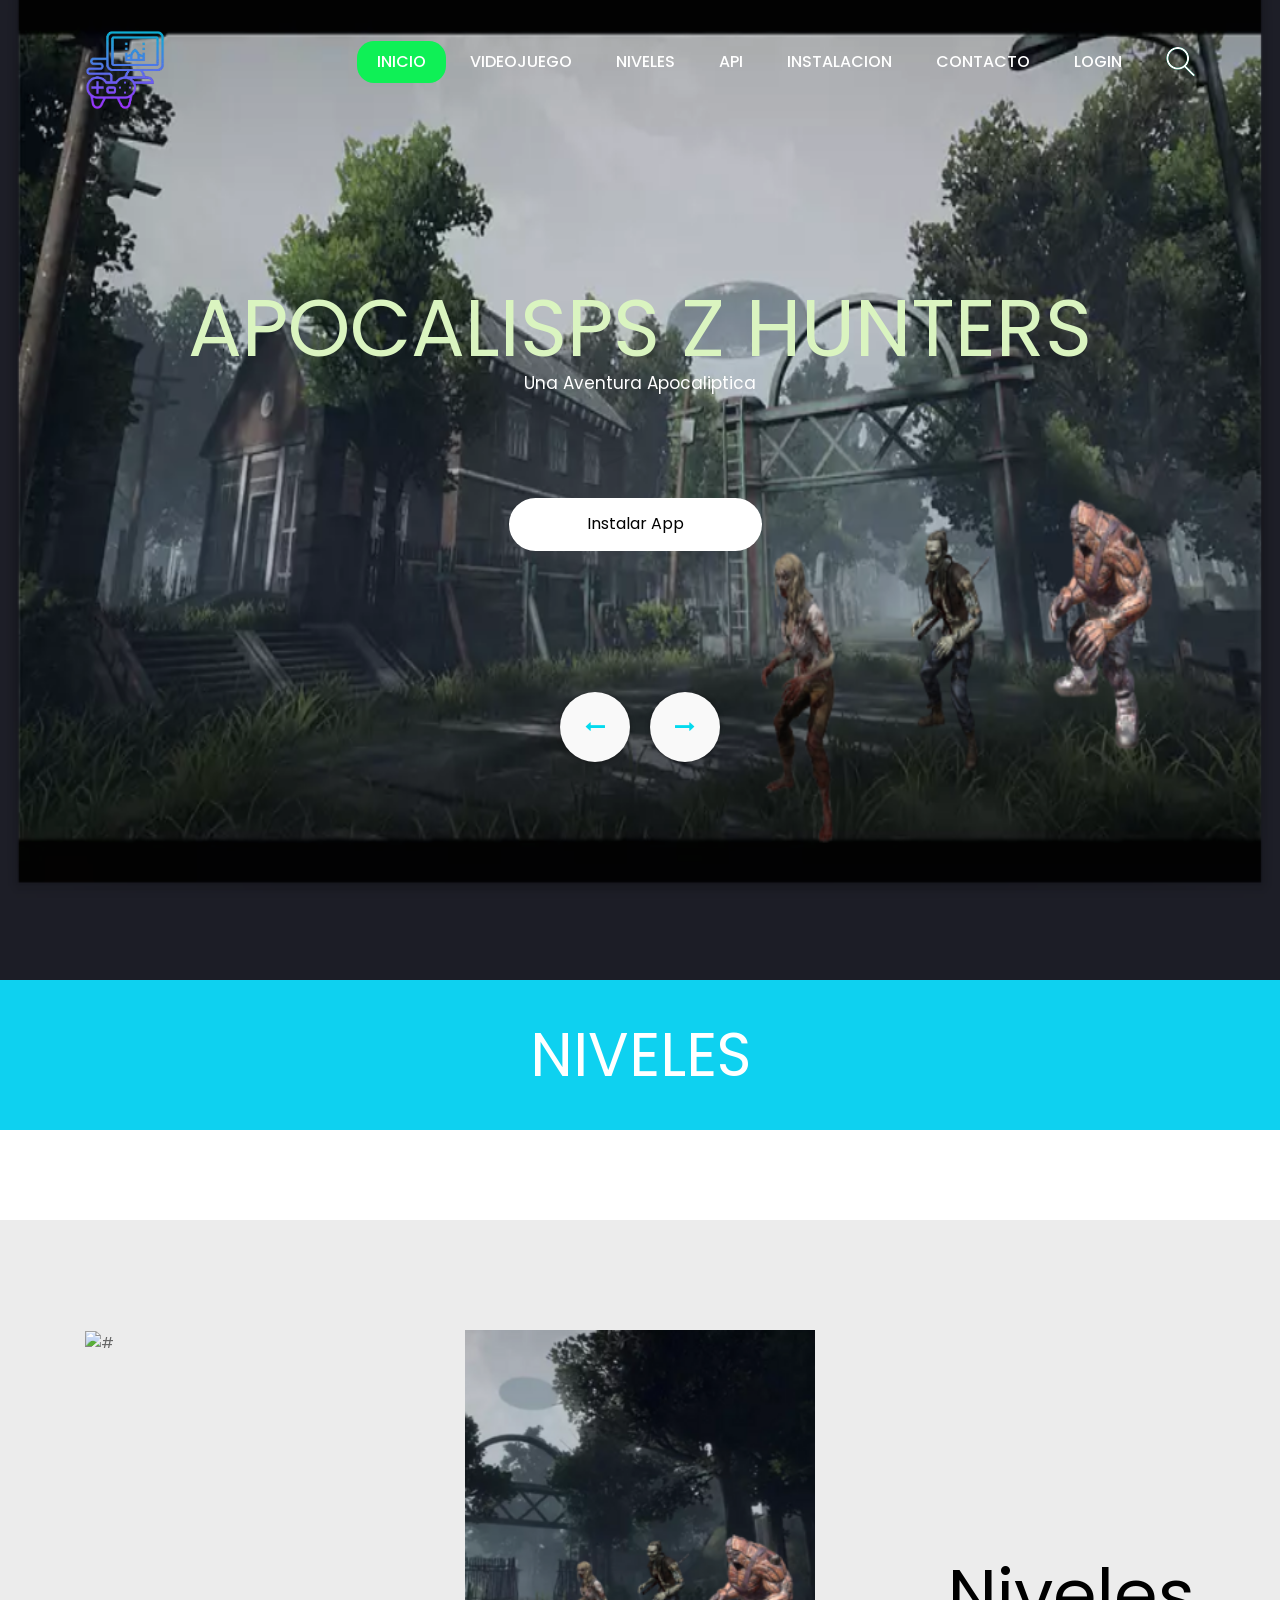
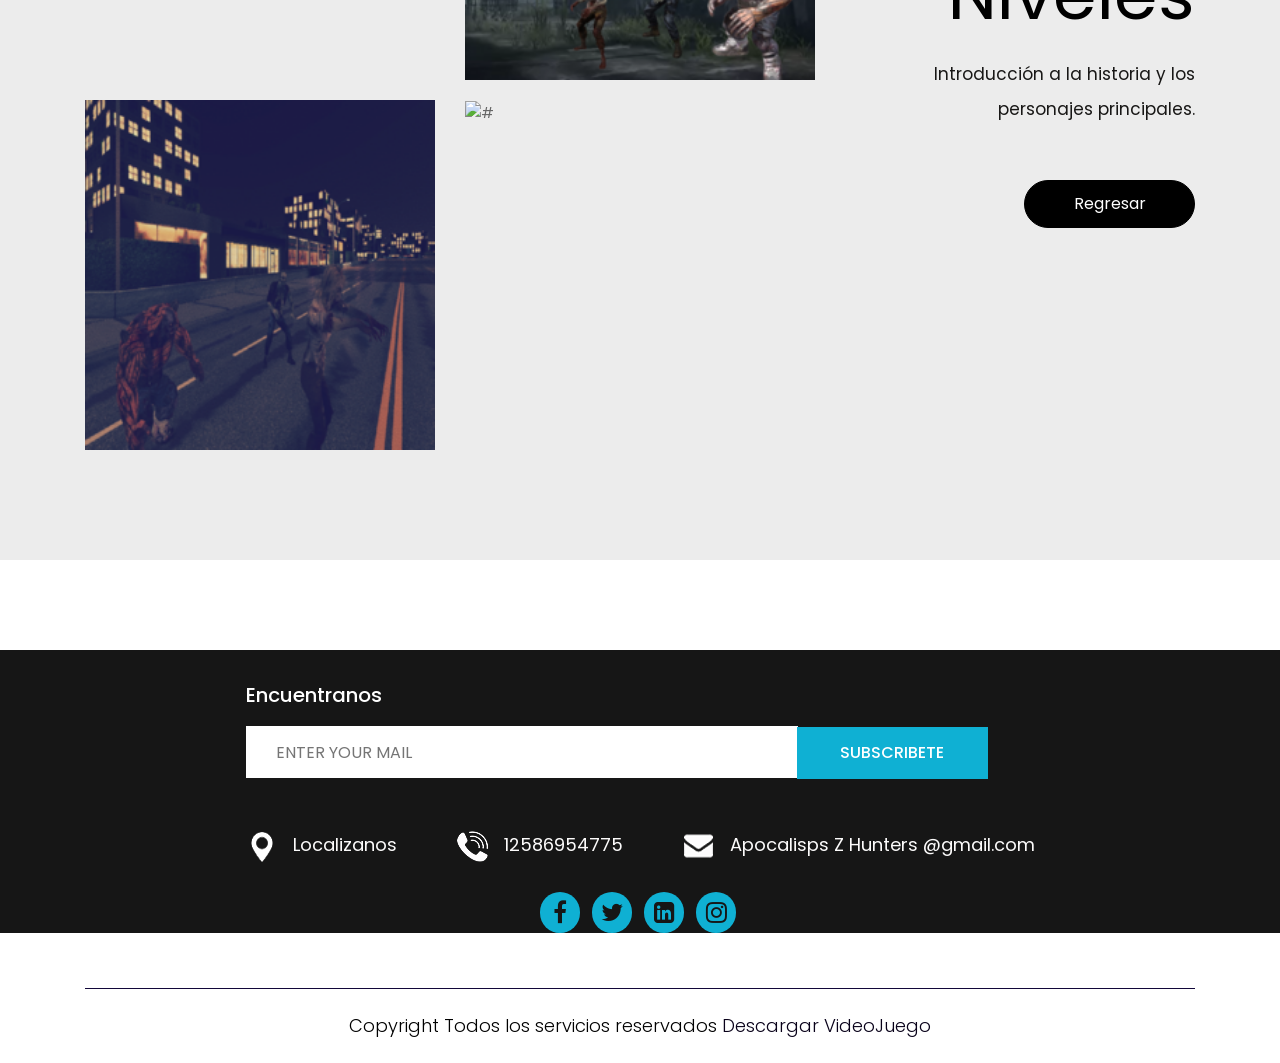
==== gallery.html @ 2e37d614 "PWA Pagina Completa" ====
<!DOCTYPE html>
<html lang="en">

<head>
  <!-- basic -->
  <meta charset="utf-8">
  <meta http-equiv="X-UA-Compatible" content="IE=edge">
  <!-- mobile metas -->
  <meta name="viewport" content="width=device-width, initial-scale=1">
  <meta name="viewport" content="initial-scale=1, maximum-scale=1">
  <!-- site metas -->
  <title>Apocalipsis Z Hunters</title>
  <meta name="keywords" content="">
  <meta name="description" content="">
  <meta name="author" content="">
  <!-- fevicon -->
  <link rel="icon" href="images/fevicon.png" type="image/gif" />
  <!-- bootstrap css -->
  <link rel="stylesheet" href="css/bootstrap.min.css">
  <!-- style css -->
  <link rel="stylesheet" href="css/style.css">
  <!-- Responsive-->
  <link rel="stylesheet" href="css/responsive.css">  
  <!-- Scrollbar Custom CSS -->
  <link rel="stylesheet" href="css/jquery.mCustomScrollbar.min.css">
  <!-- Tweaks for older IEs-->
  <link rel="stylesheet" href="https://netdna.bootstrapcdn.com/font-awesome/4.0.3/css/font-awesome.css">
<!--[if lt IE 9]>
<script src="https://oss.maxcdn.com/html5shiv/3.7.3/html5shiv.min.js"></script>
<script src="https://oss.maxcdn.com/respond/1.4.2/respond.min.js"></script><![endif]-->
</head>
<!-- body -->

<body class="main-layout">
  <!-- loader  -->
  <div class="loader_bg">
    <div class="loader"><img src="images/loading.gif" alt="#" /></div>
  </div>
  <!-- end loader -->
  <!-- header -->
  <header>
    <!-- header inner -->
    <div class="header-top">
      <div class="header">
        <div class="container">
          <div class="row">
            <div class="col-xl-2 col-lg-2 col-md-2 col-sm-3 col logo_section">
              <div class="full">
                <div class="center-desk">
                  <div class="logo">
                    <a href="index.html"><img src="images/mgtb.png" alt="#" width="80" height="60"/></a>
                  </div>
                </div>
              </div>
            </div>
            <div class="col-xl-10 col-lg-10 col-md-10 col-sm-9">
              
               <div class="menu-area">
                <div class="limit-box">
                  <nav class="main-menu ">
                    <ul class="menu-area-main">
                      <li class="active"> <a href="index.html">Inicio</a> </li>
                  
                      <li> <a href="about.html">Videojuego</a> </li>
                      <li> <a href="gallery.html">Niveles </a> </li>
                      <li> <a href="Api.html">Api</a> </li>
                      <li> <a href="intalacion.html">Instalacion</a> </li>
                      <li> <a href="contact.html">Contacto</a> </li>
      
                        <li > <a   href="#contact">login</a> </li>
                      <li  > <a  class="last_manu" href="#"><img src="images/search_icon.png" alt="#" /></a> </li>
                      
                     </ul>
                   </nav>
                
               </div> 
             </div>
           </div>
         </div>
       </div>
     </div>
     <!-- end header inner -->

     <!-- end header -->
     <section class="slider_section">
      <div id="myCarousel" class="carousel slide" data-ride="carousel">
        <ol class="carousel-indicators">
          <li data-target="#myCarousel" data-slide-to="0" class="active"></li>
          <li data-target="#myCarousel" data-slide-to="1"></li>
          <li data-target="#myCarousel" data-slide-to="2"></li>
        </ol>
        <div class="carousel-inner">
          <div class="carousel-item active">

            <div class="container">
              <div class="carousel-caption">
                <div class="row">
                  <div class="col-md-12">
                    <div class="text-bg">
                      <span>Apocalisps Z Hunters </span>
                      <p> Una Aventura Apocaliptica</p>
                         </p>
                      <a href="intalacion.html">Instalar App</a> 
                    </div>
                  </div>
                </div>
              </div>
            </div>
          </div>
          <div class="carousel-item">

            <div class="container ">
              <div class="carousel-caption">

                <div class="row">
                  <div class="col-md-12">
                    <div class="text-bg">
                      <span>Apocalisps Z Hunters </span>
                      <p>"Sobrevivir es solo el comienzo, ahora debemos luchar."
                         </p>
                      <a href="intalacion.html">Instalar App</a> 
                    </div>
                  </div>

                </div>
              </div>
            </div>

          </div>

         
          
          <div class="carousel-item">

            <div class="container ">
              <div class="carousel-caption">

                <div class="row">
                  <div class="col-md-12">
                    <div class="text-bg">
                      <span>Apocalisps Z Hunters </span>
                      <p>"El miedo es nuestro peor enemigo, no los zombis."
                         </p>
                      <a href="intalacion.html">Instalar App</a> 
                    </div>
                  </div>

                </div>
              </div>
            </div>

          </div>
          <div class="carousel-item">

            <div class="container ">
              <div class="carousel-caption">

                <div class="row">
                  <div class="col-md-12">
                    <div class="text-bg">
                      <span>Apocalisps Z Hunters </span>
                      <p>""El apocalipsis no nos define, nuestras acciones sí."
                         </p>
                      <a href="intalacion.html">Instalar App</a> 
                    </div>
                  </div>

                </div>
              </div>
            </div>

          </div>



          <div class="carousel-item">

            <div class="container">
              <div class="carousel-caption ">
                <div class="row">
                  <div class="col-md-12">
                    <div class="text-bg">
                      <span>Apocalisps Z Hunters </span>
                      <p>"En este mundo, solo los fuertes sobreviven."
                         </p>
                      <a href="intalacion.html">Instalar App</a> 
                    </div>
                  </div>
                </div>
              </div>
            </div>
          </div>
        </div>
     
      <a class="carousel-control-prev" href="#myCarousel" role="button" data-slide="prev">
    <i class="fa fa-long-arrow-left" aria-hidden="true"></i>
     
    </a>
    <a class="carousel-control-next" href="#myCarousel" role="button" data-slide="next">
        <i class="fa fa-long-arrow-right" aria-hidden="true"></i>
      
    </a>
   </div>
    
  

</section>
</div>
</header>


<div class="backgro_mh">
  <div class="container">
    <div class="row">
      <div class="col-md-12">
        <div class="heding">
           <h2>NIVELES</h2>
        </div>
      </div>
    </div>
  </div>
</div>


<div id="gallery" class="Gallery">
  <div class="container"> 
    <div class="row display_boxflex">
      <div class="col-xl-8 col-lg-8 col-md-8 col-sm-12">
        <div class="row">
          <div class="col-xl-6 col-lg-6 col-md-6 col-sm-12 margi_bott">
            <div class="Gallery_img">
              <figure><img src="images/N.png" alt="#" width="350px" height="350"/></figure>
            </div>
            <div class="hover_box">
             
              <ul class="icon_hu">
                 <h3>NIVEL1 </h3>
                <li><a href="nivel1.html"><img src="icon/h.png" alt="#"/></a></li>
                 <li><a href="nivel1.html"><img src="icon/h.png" alt="#"/></a></li>
              </ul>
            </div>
          </div>
          <div class="col-xl-6 col-lg-6 col-md-6 col-sm-12 margi_bott">
            <div class="Gallery_img">
              <figure><img src="images/j.png" alt="#"/></figure>
            </div>
            <div class="hover_box">
             
              <ul class="icon_hu">
                 <h3>NIVEL 2</h3>
                <li><a href="nivel2.html"><img src="icon/h.png" alt="#"/></a></li>
                 <li><a href="nivel2.html"><img src="icon/h.png" alt="#"/></a></li>
              </ul>
            </div>
          </div>
          <div class="col-xl-6 col-lg-6 col-md-6 col-sm-12 margi_bott1">
            <div class="Gallery_img">
              <figure><img src="images/somb.png" alt="#"/></figure>
            </div>
            <div class="hover_box">
             
              <ul class="icon_hu">
                 <h3>NIVEL 3</h3>
                <li><a href="nivel3.html"><img src="icon/h.png" alt="#"/></a></li>
                 <li><a href="nivel3.html"><img src="icon/h.png" alt="#"/></a></li>
              </ul>
            </div>
          </div>
          <div class="col-xl-6 col-lg-6 col-md-6 col-sm-12">
            <div class="Gallery_img">
              <figure><img src="images/it.png" alt="#"/></figure>
            </div>
            <div class="hover_box">
             
              <ul class="icon_hu">
                 <h3>ITEMS</h3>
                <li><a href="items.html"><img src="icon/h.png" alt="#"/></a></li>
                 <li><a href="items.html"><img src="icon/h.png" alt="#"/></a></li>
              </ul>
            </div>
          </div>
        </div>
      </div>
      <div class="col-xl-4 col-lg-4 col-md-4 col-sm-12">
        <div class="Gallery_text">
          <div class="titlepage">
            <h2>Niveles</h2>
          </div>
          <p>Introducción a la historia y los personajes principales.</p>
          <a href="index.html">Regresar</a>
        </div>
      </div>
    </div>
  </div>
</div>

<!-- end Gallery --> 




    

    <!--  footer -->
    <footr>
      <div class="footer ">
        <div class="container">
          
              <form class="news">
               <h3>Encuentranos</h3>
                <input class="newslatter" placeholder="ENTER YOUR MAIL" type="text" name=" ENTER YOUR MAIL">
                <button class="submit">Subscribete</button>
              </form>
            </div>
            <div class="col-xl-12 col-lg-12 col-md-12 col-sm-12 ">
              <div class="row">
                <div class="col-xl-12 col-lg-12 col-md-12 col-sm-12 ">
                  <div class="address">
                    <ul class="loca">
                      <li>
                        <a href="#"><img src="icon/loc.png" alt="#" /></a>Localizanos
                   
                        <li>
                          
                            <a href="#"><img src="icon/call.png" alt="#" /></a>12586954775 </li>
                          <li>
                            <a href="#"><img src="icon/email.png" alt="#" /></a>Apocalisps Z Hunters @gmail.com </li>
                          </ul>
                         

                        </div>
                      </div>
                       <div class="col-xl-12 col-lg-12 col-md-12 col-sm-12 ">
                           <ul class="social_link">
                            <li><a href="#"><i class="fa fa-facebook" aria-hidden="true"></i></a></li>
                            <li><a href="#"><i class="fa fa-twitter" aria-hidden="true"></i></a></li>
                            <li><a href="#"><i class="fa fa-linkedin-square" aria-hidden="true"></i></a></li>
                            <li><a href="#"><i class="fa fa-instagram" aria-hidden="true"></i></a></li>
                          </ul>
                       </div>
                    </div>
                  </div>

                </div>

              </div>
               <div class="container">
              <div class="copyright">
               
                  <p>Copyright  Todos los servicios reservados  <a href="intalacion.html">Descargar VideoJuego</a></p>
                </div>
              </div>
            </div>
          </footr>
          <!-- end footer -->
          <!-- Javascript files-->
          <script src="js/jquery.min.js"></script>
          <script src="js/popper.min.js"></script>
          <script src="js/bootstrap.bundle.min.js"></script>
          <script src="js/jquery-3.0.0.min.js"></script>
          <script src="js/plugin.js"></script>
          <!-- sidebar -->
          <script src="js/jquery.mCustomScrollbar.concat.min.js"></script>
          <script src="js/custom.js"></script>




</body>

</html>
---- css/style.css ----
/*--------------------------------------------------------------------- File Name: style.css ---------------------------------------------------------------------*/
/*--------------------------------------------------------------------- import Fonts ---------------------------------------------------------------------*/
 @import url('https://fonts.googleapis.com/css?family=Rajdhani:300,400,500,600,700');
 @import url('https://fonts.googleapis.com/css?family=Poppins:100,100i,200,200i,300,300i,400,400i,500,500i,600,600i,700,700i,800,800i,900,900i');
/*****---------------------------------------- 1) font-family: 'Rajdhani', sans-serif;
 2) font-family: 'Poppins', sans-serif;
 ----------------------------------------*****/
/*--------------------------------------------------------------------- import Files ---------------------------------------------------------------------*/
 @import url(animate.min.css);
 @import url(normalize.css);
 @import url(meanmenu.css);
 @import url(owl.carousel.min.css);
 @import url(slick.css);
 @import url(jquery-ui.css);
 @import url(nice-select.css);
/*--------------------------------------------------------------------- skeleton ---------------------------------------------------------------------*/
 * {
     box-sizing: border-box !important;
}
 html {
     scroll-behavior: smooth;
}
 body {
     color: #666666;
     font-size: 14px;
     font-family: 'Poppins', sans-serif;
     line-height: 1.80857;
     font-weight: normal;
     overflow-x: hidden;
}
 a {
     color: #1f1f1f;
     text-decoration: none !important;
     outline: none !important;
     -webkit-transition: all .3s ease-in-out;
     -moz-transition: all .3s ease-in-out;
     -ms-transition: all .3s ease-in-out;
     -o-transition: all .3s ease-in-out;
     transition: all .3s ease-in-out;
}
 h1, h2, h3, h4, h5, h6 {
     letter-spacing: 0;
     font-weight: normal;
     position: relative;
     padding: 0 0 10px 0;
     font-weight: normal;
     line-height: normal;
     color: #111111;
     margin: 0 
}
 h1 {
     font-size: 24px 
}
 h2 {
     font-size: 22px 
}
 h3 {
     font-size: 18px 
}
 h4 {
     font-size: 16px 
}
 h5 {
     font-size: 14px 
}
 h6 {
     font-size: 13px 
}
 *, *::after, *::before {
     -webkit-box-sizing: border-box;
     -moz-box-sizing: border-box;
     box-sizing: border-box;
}
 h1 a, h2 a, h3 a, h4 a, h5 a, h6 a {
     color: #212121;
     text-decoration: none!important;
     opacity: 1 
}
 button:focus {
     outline: none;
}
 ul, li, ol {
     margin: 0px;
     padding: 0px;
     list-style: none;
}
 p {
     margin: 0px;
     font-weight: 300;
     font-size: 15px;
     line-height: 24px;
}
 a {
     color: #222222;
     text-decoration: none;
     outline: none !important;
}
 a, .btn {
     text-decoration: none !important;
     outline: none !important;
     -webkit-transition: all .3s ease-in-out;
     -moz-transition: all .3s ease-in-out;
     -ms-transition: all .3s ease-in-out;
     -o-transition: all .3s ease-in-out;
     transition: all .3s ease-in-out;
}
 img {
     max-width: 100%;
     height: auto;
}
 :focus {
     outline: 0;
}
 .btn-custom {
     margin-top: 20px;
     background-color: transparent !important;
     border: 2px solid #ddd;
     padding: 12px 40px;
     font-size: 16px;
}
 .lead {
     font-size: 18px;
     line-height: 30px;
     color: #767676;
     margin: 0;
     padding: 0;
}
 .form-control:focus {
     border-color: #ffffff !important;
     box-shadow: 0 0 0 .2rem rgba(255, 255, 255, .25);
}
 .navbar-form input {
     border: none !important;
}
 .badge {
     font-weight: 500;
}
 blockquote {
     margin: 20px 0 20px;
     padding: 30px;
}
 button {
     border: 0;
     margin: 0;
     padding: 0;
     cursor: pointer;
}
 .full {
     float: left;
     width: 100%;
}
 .layout_padding {
     padding-top: 90px;
     padding-bottom: 90px;
}
 .layout_padding_2 {
     padding-top: 75px;
     padding-bottom: 75px;
}
 .light_silver {
     background: #f9f9f9;
}
 .theme_bg {
     background: #38c8a8;
}
 .margin_top_30 {
     margin-top: 30px !important;
}
 .full {
     width: 100%;
     float: left;
     margin: 0;
     padding: 0;
}
/**-- heading section --**/
 .main_heading {
     text-align: center;
     display: flex;
     justify-content: center;
     position: relative;
     margin-bottom: 50px;
}
 .main_heading h2 {
     padding: 0;
     font-size: 48px;
     line-height: 60px;
     font-weight: 400;
     position: relative;
     letter-spacing: -0.5px;
     color: #114c7d;
     border-left: solid #38c8a8 10px;
     padding-left: 15px;
}
 .main_heading h2 strong {
     background: #38c8a8;
     color: #fff;
     font-weight: 600;
     padding: 0 15px;
     line-height: 68px;
}
 .white_heading_main h2 {
     color: #fff;
}
 .small_main_heading {
     margin-top: 25px;
     float: left;
     width: 100%;
     border-bottom: solid rgba(0, 0, 0, 0.07) 1px;
     margin-bottom: 25px;
}
 .small_main_heading h2 {
     padding: 2px 0 20px 0;
     color: #114c7d;
     font-weight: 400;
     font-size: 28px;
     background-image: url('../images/fevicon.png');
     background-repeat: no-repeat;
     padding-left: 55px;
     letter-spacing: -0.5px;
}
 .small_main_heading h2 strong {
     color: #38c8a8;
     font-weight: 600;
}
 .main_bt {
     background: #000;
     color: #fff;
     padding: 10px 60px 10px 60px;
     float: left;
     font-size: 15px;
     font-weight: 400;
     border: solid #000 5px;
     border-radius: 0;
     margin-right: 30px;
}
 a.readmore_bt {
     color: #fff;
     font-weight: 300;
     text-decoration: underline !important;
}
 .main_bt:hover, .main_bt:focus {
     background: #ad2101;
     border: solid #ad2101 5px;
     color: #fff;
}
/**-- list icon --**/
 .ul_list_info_icon ul {
     list-style: none;
}
 .ul_list_info_icon ul li {
     display: inline;
     float: left;
     width: 100%;
}
 .ul_list_info_icon ul li img {
     width: 75px;
}
/*---------------------------- preloader area ----------------------------*/
 .loader_bg {
     position: fixed;
     z-index: 9999999;
     background: #fff;
     width: 100%;
     height: 100%;
}
 .loader {
     height: 100%;
     width: 100%;
     position: absolute;
     left: 0;
     top: 0;
     display: flex;
     justify-content: center;
     align-items: center;
}
 .loader img {
     width: 280px;
}
/*---------------------------- scroll to top area ----------------------------*/
 .scrollup {
     float: right;
     position: absolute;
     color: #fff;
     right: 20px;
     padding: 0px 5px;
     text-transform: uppercase;
     font-weight: 600;
     background: #38c8a8;
     position: fixed;
     bottom: 20px;
     z-index: 99;
     text-align: center;
     color: #fff;
     cursor: pointer;
     border-radius: 0px;
     opacity: 0;
     backface-visibility: hidden;
     -webkit-backface-visibility: hidden;
     transform: scale(1);
     -moz-transform: scale(1);
     -o-transform: scale(1);
     -webkit-transform: scale(1);
     transition: .2s all ease;
     -moz-transition: .2s all ease;
     -o-transition: .2s all ease;
     -webkit-transition: .2s all ease;
     width: 50px;
     height: 50px;
     border-radius: 100%;
     line-height: 48px;
     font-size: 16px;
}
 .scrollup.b-show_scrollBut {
     opacity: 1;
     visibility: visible;
}
 .top_awro {
     background: #ee4a79 none repeat scroll 0 0;
     cursor: pointer;
     padding: 6px 8px;
     position: fixed;
     bottom: 59px;
     right: 20px;
     display: none;
     height: 45px;
     width: 45px;
     border-radius: 50%;
     text-align: center;
     line-height: 30px;
     transition: all 0.5s ease;
}
 .sale_pro {
     background: #f25252 !important;
}
 .margin_top_50 {
     margin-top: 50px;
}
 .margin_bottom_30_all {
     margin-bottom: 30px;
}
 .text_align_center {
     text-align: center;
}
/*--------------------------------------------------------------------- header area ---------------------------------------------------------------------*/
 .logo_section {
     text-align: center;
}
 .logo {
     float: left;
     padding-bottom: 6px;
}
 nav.main-menu {
     float: left;
     margin-left: 0;
     margin-left: 0;
}

 
 .right_cart_section {
     float: right;
     width: auto;
}
 .right_cart_section ul {
     float: left;
     min-height: auto;
     margin: 0;
     padding: 12px 0 0;
}
 .right_cart_section .cart_icons {
     padding: 18px 0 0;
}
 .main-menu ul>li nth:child(5) a {
     padding-right: 0px;
}
 .right_cart_section ul li {
     float: left;
     font-size: 17px;
     font-weight: 400;
     color: #fff;
     margin-right: 30px;
}
 .right_cart_section ul.cart_update li {
     font-size: 13px;
     color: #ccc;
     line-height: normal;
     margin: 0;
     font-weight: 300;
}
 .right_cart_section ul.cart_update li span {
     font-size: 18px;
     font-weight: 300;
     color: #fff;
     line-height: 21px;
}
 .right_cart_section ul li i {
     margin-right: 10px;
     margin-top: 5px;
     float: left;
     color: #fff;
     font-size: 21px;
}
 .right_cart_section ul li a {
     color: #fff;
}
/*-- end header middle --*/
 .top-bar-info {
     background: #111111;
     padding: 5px 0px;
}
 .top-menu-left {
     float: left;
}
 .top-menu-left li {
     position: relative;
     display: inline-block;
     margin-right: 11px;
     padding-right: 12px;
}
 .top-menu-left li::before {
     content: '';
     position: absolute;
     right: 0;
     top: 9px;
     height: 10px;
     border-right: 1px dotted #999;
}
 .top-menu-left li:last-child::before {
     display: none;
}
 .top-menu-left li:last-child {
     padding: 0px;
     margin: 0px;
}
 .top-menu-left li a {
     color: #ffffff;
     font-size: 12px;
     text-transform: uppercase;
     text-decoration: none;
}
 .top-menu-left li a:hover {
     color: #110a76;
}
 .right-dropdown-language {
     float: right;
     margin-left: 12px;
}
 .dropdown-bar .dropdown-link {
     position: absolute;
     z-index: 1009;
     top: 40px;
     left: 0;
     right: auto;
     min-width: 50px;
     padding: 15px;
     background: #ffffff;
     list-style: none;
     border: 2px solid #38c8a8;
     opacity: 0;
     visibility: hidden;
     -webkit-box-shadow: 0 0 10px rgba(0, 0, 0, 0.1);
     box-shadow: 0 0 10px rgba(0, 0, 0, 0.1);
     -webkit-transition: opacity 0.2s ease 0s, visibility 0.2s linear 0s;
     -o-transition: opacity 0.2s ease 0s, visibility 0.2s linear 0s;
     transition: opacity 0.2s ease 0s, visibility 0.2s linear 0s;
     text-align: left;
}
 .dropdown-bar:hover .dropdown-link {
     opacity: 1;
     visibility: visible;
     top: 25px;
}
 .dropdown-bar.right-dropdown-language>a::after {
     font-family: 'FontAwesome';
     content: "\f107";
     text-decoration: none;
     padding-left: 4px;
     color: #ffffff;
}
 .right-dropdown-language>a {
     line-height: 10px;
     padding: 5px 5px;
     cursor: pointer;
}
 .dropdown-bar .dropdown-link li a {
     color: #111111;
     display: block;
     font-size: 12px;
     line-height: 15px;
     padding: 5px 0;
}
 .dropdown-bar .dropdown-link li a:hover {
     color: #38c8a8;
}
 .dropdown-bar .dropdown-link li a img {
     margin-right: 7px;
}
 .dropdown-bar .dropdown-link li.active {
     font-weight: bold;
}
 .right-dropdown-language .dropdown-link {
     min-width: 100px;
     padding: 7px 10px;
     color: #111111;
}
 .dropdown-bar {
     position: relative;
     padding: 0 5px;
     font-size: 13px;
}
 .dropdown-bar .dropdown-link.right-sd {
     left: auto;
     right: 0;
}
 .right-dropdown-currency {
     float: right;
     margin-left: 12px;
}
 .dropdown-bar.right-dropdown-currency>a::after {
     font-family: 'FontAwesome';
     content: "\f107";
     text-decoration: none;
     padding-left: 4px;
     color: #ffffff;
}
 .right-dropdown-currency>a {
     line-height: 10px;
     padding: 5px 5px;
     cursor: pointer;
     color: #ffffff;
}
 .right-dropdown-currency .dropdown-link {
     min-width: 100px;
     padding: 7px 10px;
     color: #111111;
}
 .right-dropdown-currency .dropdown-link {
     min-width: 55px;
     padding: 7px 10px;
}
 .right-dropdown-currency .dropdown-link li a span.symbol {
     margin-right: 7px;
}
 #login-modal .modal-content {
     border-radius: 0px;
}
 #login-modal .modal-content .modal-header {
     background: #38c8a8;
     border-radius: 0;
}
 #login-modal .modal-content .modal-body .form-group input {
     background: #ffffff;
     border: 1px solid #c8c8c8;
     border-radius: 0px;
}
 #login-modal .modal-content .modal-body .form-group input:focus {
     border: 1px solid #c8c8c8 !important;
}
 #login-modal .modal-content form {
     margin-bottom: 10px;
}
 .modal-title {
     padding: 0px;
     color: #ffffff;
     font-size: 18px;
     text-transform: uppercase;
}
 .btn-template-outlined {
     background: #111111;
     color: #ffffff;
     border: none;
     border-radius: 0px;
}
 .btn-template-outlined i {
     padding-right: 10px;
}
 .text-muted {
     padding: 10px 0px;
}
 .slogan-line {
     float: right;
     color: #ffffff;
     font-size: 13px;
}
 .middle-area {
     padding: 30px 0px;
}
 .header-search {
     padding: 3px 0px;
}
 .header-search form {
     position: relative;
     -webkit-box-shadow: 0px 1px 10px -1px rgba(0, 0, 0, 0.2);
     box-shadow: 0px 1px 10px -1px rgba(0, 0, 0, 0.2);
}
 .header-search .btn-group.bootstrap-select {
     position: absolute;
     left: 0px;
     top: 0px;
}
 .header-search input {
     width: 100%;
     min-height: 45px;
     border-radius: 0px;
     border: none;
     padding-left: 15px;
     border: 1px solid #e0e7ed;
}
 .header-search form .search-btn {
     position: absolute;
     right: 0;
     top: 0;
     border: 0;
     color: #fff;
     font-size: 20px;
     padding: 4px 15px;
     border-radius: 0px;
     background-color: #38c8a8;
     cursor: pointer;
}
 .header-search form .search-btn:hover {
     background: #111111;
}
 .cart-box {
     float: right;
     margin-left: 10px;
     position: relative;
}
 .cart-content-box {
     position: absolute;
     z-index: 1009;
     top: 40px;
     left: auto;
     right: 0;
     min-width: 250px;
     max-width: 250px;
     padding: 15px;
     background: #ffffff;
     list-style: none;
     border: 2px solid #38c8a8;
     opacity: 0;
     visibility: hidden;
     -webkit-box-shadow: 0 0 10px rgba(0, 0, 0, 0.1);
     box-shadow: 0 0 10px rgba(0, 0, 0, 0.1);
     text-align: left;
     -webkit-transform: scaleY(0);
     transform: scaleY(0);
     -webkit-transform-origin: 0 0 0;
     transform-origin: 0 0 0;
     -webkit-transition: all 0.3s ease 0s;
     transition: all 0.3s ease 0s;
     transition: all 0.3s ease 0s;
}
 .cart-box:hover .cart-content-box {
     opacity: 1;
     visibility: visible;
     top: 100%;
     -webkit-transform: scaleY(1);
     transform: scaleY(1);
}
 .inner-cart {
     background: #38c8a8;
     border-radius: 2px;
     padding: 0px;
     color: #ffffff;
     position: relative;
     width: 40px;
     height: 40px;
     text-align: center;
}
 .cart-box .inner-cart:hover {
     color: #ffffff;
}
 .line-cart {
     float: left;
     line-height: 40px;
     margin-right: 9px;
}
 .cart-box a {
     display: inline-block;
}
 .cart-box a:hover {
     color: #38c8a8;
}
 .cart-box a span.icon {
     background: #38c8a8;
     width: 30px;
     height: 40px;
     display: inline-block;
     line-height: 40px;
     text-align: center;
     color: #ffffff;
     position: relative;
     border-radius: 2px;
}
 .cart-box a .p-up {
     position: absolute;
     right: -8px;
     top: -8px;
     line-height: initial;
     background: #38c8a8;
     padding: 3px;
     border-radius: 50%;
     width: 17px;
     height: 17px;
     font-size: 12px;
     text-align: center;
     line-height: 10px;
}
 .wish-box {
     float: right;
}
 .wish-box a {
     display: inline-block;
}
 .wish-box a:hover {
     color: #38c8a8;
}
 .wish-box a span.icon {
     background: #38c8a8;
     width: 40px;
     height: 40px;
     display: inline-block;
     line-height: 40px;
     text-align: center;
     color: #ffffff;
     position: relative;
     border-radius: 2px;
}
 .wish-box a span.icon:hover {
     background: #111111;
}
 .cart-content-right {
     padding: 5px 0px;
}
 .cart-content-box .items {
     text-align: center;
}
 .product-media {
     width: 60px;
     float: left;
     position: relative;
}
 .cart-content-box .items:hover .product-media::before {
     transform: scale(1);
     -webkit-transform: scale(1);
     -moz-transform: scale(1);
     -ms-transform: scale(1);
     -o-transform: scale(1);
}
 .product-media::before {
     position: absolute;
     content: '';
     z-index: 2;
     top: 0;
     left: 0;
     width: 100%;
     height: 100%;
     background-color: #38c8a8;
     opacity: 0.4;
     transform: scale(0);
     -webkit-transform: scale(0);
     -moz-transform: scale(0);
     -ms-transform: scale(0);
     -o-transform: scale(0);
     transition: all 0.5s ease;
     -webkit-transition: all 0.5s ease;
     -moz-transition: all 0.5s ease;
     -o-transition: all 0.5s ease;
}
 .cart-content-box .items .item .remove {
     position: absolute;
     right: 0px;
     top: 0px;
     background: #38c8a8;
     color: #ffffff;
     width: 20px;
     height: 20px;
     line-height: 18px;
     border-radius: 2px;
}
 .cart-content-box .items .item {
     margin-bottom: 10px;
     padding-bottom: 10px;
     border-bottom: 1px solid #e0e7ed;
     position: relative;
}
 .cart-content-box .items .item .product-info {
     padding-top: 10px;
     padding-left: 71px;
     text-align: left;
}
 .cart-content-box .items .item .remove:hover {
     background: #111111;
}
 .subtotal {
     text-align: left;
     text-transform: capitalize;
     color: #38c8a8;
     font-weight: 500;
     margin-bottom: 15px;
}
 .subtotal span {
     font-weight: bold;
     color: #111111;
     padding-left: 15px;
     float: right;
}
 .actions .btn-process {
     padding: 5px 16px;
     color: #ffffff;
     font-family: 'Roboto', sans-serif;
     font-size: 14px;
     border-radius: 2px;
     overflow: hidden;
}
 .actions .btn-process:hover {
     color: #ffffff;
}
 .line-cart {
     position: relative;
}
 .wish-box a span.icon span {
     position: absolute;
     right: -8px;
     top: -8px;
     line-height: initial;
     background: #38c8a8;
     padding: 3px;
     border-radius: 50%;
     width: 17px;
     height: 17px;
     font-size: 12px;
}
.menu-area-main li.active a {
     color: #fff;
     background: #0ef055;
     border-radius: 17px;
     }

 .main-menu {
     text-align: center;
}
 .main-menu ul {
     margin: 0;
     list-style-type: none;
}
 .main-menu ul>li {
     display: inline-block;
     position: relative;
}
 .main-menu ul>li a {
     padding: 11px 20px;
     text-align: center;
     line-height: 20px;
     font-size: 16px;
     display: block;
     font-weight: 500;
     color: #fff;
     text-transform: uppercase;
     transition: all 0.3s ease-in;
}

 .main-menu ul>li a:hover {
color: #fff;
background: #280450;
border-radius: 17px;
transition: all 0.3s ease-in;
 }
 .main-menu ul li:last-child a {
     padding-right: 0;
     background: transparent;
}
 .sub-down li {
     background: #ffffff;
}
 .main-menu ul>li .sub-down li a {
     color: #114c7d;
     font-size: 15px;
     text-transform: capitalize;
     font-weight: 300;
     padding: 12px 5px;
     position: relative;
     border-bottom: solid #eee 1px;
}
 .main-menu ul>li .sub-down li a::before {
}
 .main-menu ul>li .sub-down li a:hover {
     color: #111111;
}
 .main-menu ul>li .sub-down li a:hover::before {
}
 .main-menu ul li:first-child {
     margin-left: 0;
    
}
 .main-menu ul>li>ul {
     opacity: 0;
     position: absolute;
     text-align: left;
     top: 100%;
     -webkit-transform: scaleY(0);
     transform: scaleY(0);
     -webkit-transform-origin: 0 0 0;
     transform-origin: 0 0 0;
     -webkit-transition: all 0.3s ease 0s;
     transition: all 0.3s ease 0s;
     visibility: hidden;
     width: 240px;
     z-index: 999;
     background: #fff;
     -webkit-box-shadow: 0 6px 12px rgba(0, 0, 0, .175);
     box-shadow: 0 6px 12px rgba(0, 0, 0, .175);
}
 .main-menu>ul>li:hover>ul {
     -webkit-transform: scaleY(1);
     transform: scaleY(1);
     visibility: visible;
     opacity: 1;
}
 .main-menu ul>li>ul>li {
     margin: 0px;
     position: relative;
     display: block;
}
 .main-menu ul>li>ul>li:hover>ul {
     -webkit-transform: scaleY(1);
     transform: scaleY(1);
     visibility: visible;
     opacity: 1;
     left: 100%;
     top: 10px;
}
 .main-menu ul>li>ul>li>a {
     background: none !important;
}
 .mean-container .mean-nav {
     margin-top: 0px;
     position: absolute;
     top: 100%;
}
 .main-menu ul>li {
     position: inherit;
     display: inline-block;
     text-align: left;
     vertical-align: middle;
    margin: 6px 0px;
}
 .main-menu ul>li:nth-child (6) {
     padding-right: 0px;
}
 .nav>li {
     position: inherit;
     display: inline-block;
     vertical-align: middle;
}
 .megamenu .sub-down {
     max-width: 1140px;
     width: 100%;
     left: 0;
     margin: 0 auto;
     right: 0;
     padding: 15px 0px;
}
/*--------------------------------------------------------------------- top banner area ---------------------------------------------------------------------*/
/*--------------------------------------------------------------------- layout new css ---------------------------------------------------------------------*/
 .menu-area { float: right;}
.last_manu:hover {background: transparent;}

 .padding_left0 {
    padding-left: 0px;
}
 
 .header-top {
     background:url(../images/img/ecenarioo.png);
     background-size: 100% 100%;
     background-repeat: no-repeat;
     padding-bottom: 50px;
    
     min-height: 980px;
}
 .header {
     position: absolute;
     z-index: 999;
     width: 100%;
     padding: 30px 0px 0px 0px;
}
 .logo a {
     font-size: 40px;
     font-weight: bold;
     text-transform: uppercase;
     color: #fff;
     line-height: 40px;
}
 .banner_Client {
     position: relative;
}
 .text-bg {text-align: center;}
  .text-bg span {
     font-size: 80px;
line-height: 80px;
color:#daf4c0;
text-transform: uppercase;
  }
 .text-bg h1 {
    color: #fff;
padding-top: 20px;
font-size: 100px;
line-height: 85px;
padding-bottom: 40px;
text-transform: uppercase;
font-weight: bold;
}
 .text-bg p {
    font-size: 17px;
display: block;
color: #fff;
line-height: 30px;
padding-bottom: 50px;
font-weight: 400;
}
 .text-bg a {
     font-size: 16px;
background-color: #fff;
color: #000;
padding: 12px 0px;
max-width: 253px;
width: 100%;
display: inline-block;
text-align: center;
border-radius: 30px;
margin-right: 10px;
transition: ease all 0.5s;
 }
 .text-bg a:hover {
     background-color: #0ed1f0;
    color: #fff;
    transition: ease all 0.5s;          
}
 .text {
     position: inherit;
     text-align: left;
     background: #0fbbad;
     width: 100%;
     bottom: auto;
     padding: 0;
     margin-top: 90px 
}
 .img_bg {
     text-align: center;
     margin: 0 auto;
     align-items: center;
     width: 100%;
     display: flex;
     height: 100%;
     text-align: center;
     justify-content: center;
     flex-wrap: wrap;
}
 .images_box figure {
     margin: 0px;
}
 .images_box figure img {
     width: 100%;
}
 .img_bg h3 {
     text-align: center;
     font-size: 50px;
     line-height: 58px;
     color: #fff;
}
 .slider_section {
     padding-top: 268px;
}
 .black_nolmal {
     font-weight: normal;
     color: #000;
}
.carousel-indicators {
    left: inherit;
    top: 40%;
    margin-right: 2%;
    display: block;

}
.carousel-caption {position: inherit;}
.carousel-indicators {display: none;}

.padding_dd {padding: 0px 50px;}

.carousel-control-prev i {
 background: #f9f9f9;
    color: #03daee;
    width: 70px;
    height: 70px;
     font-size: 20px;
    display: flex;
    justify-content: center;
    align-items: center;
    border-radius: 40px;
    box-shadow: #000 0px 0px 7px -3px;
}
.carousel-control-next i {
    background: #f9f9f9;
    color: #03daee;
    width: 70px;
    font-size: 20px;
    height: 70px;
    display: flex;
    justify-content: center;
    align-items: center;
    border-radius: 40px;
    box-shadow: #000 0px 0px 7px -3px;

}
 
.carousel-control-next, .carousel-control-prev {
    bottom: -63%;
     top: inherit;
     z-index: 999;
     opacity: 1;
}
.carousel-control-prev {
      left: 40%;
}
.carousel-control-next {
    right: 40%;
}

/** about section **/
 .about {
     background:url(../images/apocalip.png);
    background-repeat: no-repeat;
background-size: cover;
background-position: center;
padding: 110px 0;
margin-top: 90px;
     
}

.display_boxflex {

     display: flex;
     align-items: center;
     flex-wrap: wrap;
}
 .about .about-box {
    text-align: left;
    
}
 .about .about-box h2 {
     padding: 0;
     color: #04044b;
     line-height: 70px;
     font-size: 70px;

 }
 .about .about-box p {
     font-size: 17px;
     line-height: 28px;
     color: #000000;
     padding: 35px 0px;
}

 .about .about-box a {
     font-size: 16px;
border: #000 solid 1px;
background-color: #000;
color: #fff;
padding: 9px 0px;
max-width: 171px;
width: 100%;
display: inline-block;
text-align: center;
border-radius: 30px;
 }


 .about .about-box a:hover{ 
     background-color: #0ed1f0;
     border: #0ed1f0 solid 1px;
    color: #fff;
 }
 .about .about-box figure {
     margin: 0;
}
 .about .about-box figure img {
    width: 100%;
}
/** end about section **/

/** upcoming section **/
 .upcoming {
     padding-top: 90px;
     background: #fff;
}
 
 .box_text {
     max-width: 415px;
     width: 100%;
     padding: 25px 2px 2px 2px;
     float: right;
}


.box_text .titlepage {
     padding-bottom: 20px; 
     text-align: left;
}
 .box_text p {
     font-size: 17px;
     line-height: 35px;
     font-weight: 400;
     text-align: left;
     color: #181716;
     padding-right: 20px;
}
 .box_text a {
    font-size: 16px;
border: #000 solid 1px;
background-color: #000;
color: #fff;
padding: 9px 0px;
max-width: 171px;
width: 100%;
display: inline-block;
text-align: center;
border-radius: 30px;
float: left;
margin-top: 53px;
}
 .box_text a:hover {
     background-color: #14bda7;
     border: #0ef012 solid 1px;
     color: #fff;
}
.padding_left3 {padding-right: 0px;}

.upcomimg figure {margin: 0;}
.upcomimg figure img {width: 100%;}




/** end Courses section **/

/** Gallery **/
.Gallery {
background: #ececec;
padding: 110px 0;
margin-top: 90px;
}

.Gallery_text .titlepage {
     padding-bottom: 20px; 
     text-align: right;
}
 .Gallery_text p {
     font-size: 17px;
     line-height: 35px;
     font-weight: 400;
     text-align: right;
     color: #181716;
    
}
 .Gallery_text a {
    font-size: 16px;
border: #000 solid 1px;
background-color: #000;
color: #fff;
padding: 9px 0px;
max-width: 171px;
width: 100%;
display: inline-block;
text-align: center;
border-radius: 30px;
float: right;
margin-top: 53px;
}

.margi_bott {margin-bottom: 20px;}
.Gallery_img {
     position: relative;
}
.Gallery_img figure {
     margin: 0;

}
.Gallery_img figure img {
     width: 100%;
}

.hover_box {

background: #15751abf;
display: flex;
justify-content: center;
position: absolute;
top: 0;
width: 92.5%;
box-sizing: border-box;
float: left;
height: 100%;
align-items: center;
opacity: 0;
transition: ease-in all 0.5s;

}
.hover_box:hover  {
     opacity: 1;
     transition: ease-in all 0.5s;
}
 .Gallery_text a:hover {
     background-color: #0ed1f0;
     border: #0ed1f0 solid 1px;
     color: #fff;
}
ul.icon_hu {text-align: center;}
ul.icon_hu h3 {color: #fff; font-size: 26px; padding: 0; font-weight: 500;}
ul.icon_hu li {padding: 10px 3px; display: inline-block;}

/** end Gallery **/



/** end make **/

 .titlepage {
    text-align: center;
     padding-bottom: 60px;
}
.titlepage span {padding-top: 30px; display: inline-block; font-size: 17px; color: #000;}
.yellow {color: #200769; font-weight: bold;}
 .titlepage h2 {
     padding: 0;
     color: #000;
     line-height: 85px;
     font-size: 70px;
}

 .contact {
     padding-top: 90px;
}

 .contact_bg .titlepage {
     text-align: center;
     padding-bottom: 30px;
}
 .contact_bg .titlepage h2 {
     padding: 0px;
     color: #fff;
}
.contact_bg {
    max-width: 677px;
    margin: 0 auto;
    text-align: center;
     padding: 40px 0px 50px 0px;
}
 .contact_bg .contactus {
     border: #b1b0b0 solid 1px;
     padding: 12px 19px;
     margin-bottom: 15px;
     border-radius: inherit;
     color: #000;
     width: 100%;
     height: 44px;
}
.contact_bg .textarea {
     margin-bottom: 15px;
     padding: 15px 19px;
     color: #000 !important;
     width: 100%;
     border: #b1b0b0 solid 1px;
     border-radius: inherit;
}
.contact_bg .send {
     font-size: 16px;
     background-color: #fff;
     color: #000;
     max-width: 171px;
     width: 100%;
     padding: 11px 0px;
     transition: all 0.3s ease-in;
     border-radius: 30px;
}
.contact_bg .send:hover {
     background-color: #0fb0d3;

color: #fff;
transition: all 0.3s ease-in;

}
/** end contact section **/


/** footer **/
 .footer {
     background: #161616;
     margin-top: 90px;
}
 .news h3 {
    color: #fff;
font-size: 20px;
line-height: 21px;
text-align: left;
font-weight: 500;
padding-bottom: 20px;
}
 
 .footer .address h3 {
     color: #fff;
font-size: 30px;
line-height: 35px;
font-weight: 500;
padding-bottom: 20px;
}
 .location_section {
     background-color: #fff;
     margin-bottom: 40px;
     border-radius: 10px;
     padding: 20px 35px;
}

.border_top {border-top: #ddd solid 1px;} 
 .news {
    padding: 35px 0px 50px 0px;
max-width: 71%;
margin: 0 auto;
}
 .news .newslatter {
     padding: 0px 30px;
     box-shadow: inherit;
     border: inherit;
     width: 70%;
     font-size: 16px;
    height: 52px;
     text-transform: uppercase;
}
 .submit {

    height: 52px;
    border: #0fb0d3 solid 1px;
     background: #0fb0d3;
     color: #fff;
     margin-left: -5px;
     font-weight: 500;
     font-size: 16px;
  max-width: 191px;
     width: 100%;
      text-transform: uppercase;
      transition: all 0.3s ease-in;
}
 .submit:hover {
     background: #ddd;
     border: #ddd solid 1px;
     color: #0fb0d3;
     transition: all 0.3s ease-in;

}

ul.loca {
    display: flex;
    justify-content: center;
    flex-wrap: wrap;
}

 
 
 ul.loca li {
     color: #fcfbfb;
    padding: 0px 30px;
    font-size: 18px;
  
}
 ul.loca li a {
     padding-right: 16px;
     color: #fcfbfb;
     margin-top: 4px;
}


ul.social_link {
    display: flex;
justify-content: center;
margin-top: 30px;
flex-wrap: wrap;
}
 ul.social_link li {
    display: inline-block;
     padding-right: 4px;
     margin: 0px 4px;

}
 
 ul.social_link li a  {
    font-size: 24px;
color: #161616;
background: #0fb0d3;
border-radius: 80px;
display: flex;
align-items: center;
width: 40px;
height: 41px;
justify-content: center;
}
 ul.social_link li a:hover {
    
 color: #fff;
}

 .copyright {
     padding: 23px 0px;

     margin-top: 55px;
     border-top: #120739 solid 1px;

}
 .copyright p {
     color: #000000;
     font-size: 18px;
     line-height: 28px;
     text-align: center;
   
}
 .copyright a {
     color: #080019;
}
 .copyright a:hover {
     color: #0fb0d3 ;
}
/** end footer **/
/*--------------------------------------------------------------------- ener page css ---------------------------------------------------------------------*/


.contineer_page .header {background: #656565; padding-bottom: 27px;     position: inherit;}

.backgro_mh {background: #0ed1f0; }
.heding h2 {
     color: #fff;
font-size: 60px;
line-height: 60px;
padding: 45px 0;
text-align: center;}
---- css/responsive.css ----
/*--------------------------------------------------------------------- File Name: responsive.css ---------------------------------------------------------------------*/
/*------------------------------------------------------------------- 991px x 768px ---------------------------------------------------------------------*/
 @media only screen and (min-width: 768px) and (max-width: 991px) {
     .main-menu ul>li a {
         padding: 20px 20px 20px;
    }
     .header-search {
         padding: 15px 0px;
    }
}
/*------------------------------------------------------------------- 767px x 599px ---------------------------------------------------------------------*/
 @media only screen and (min-width: 599px) and (max-width: 767px) {
     .logo {
         text-align: center;
    }
     .cart-content-right {
         padding-bottom: 5px;
    }
     .mg {
         margin: 0px 0px;
    }
     .menu-area-main {
         height: 256px;
         overflow-y: auto;
    }
     .megamenu>.row [class*="col-"] {
         padding: 0px;
    }
     .menu-area-main .megamenu .men-cat {
         padding: 0px 15px;
    }
     .menu-area-main .megamenu .women-cat {
         padding: 0px 15px;
    }
     .menu-area-main .megamenu .el-cat {
         padding: 0px 15px;
    }
     .mean-container .mean-nav ul li a.mean-expand {
         height: 19px;
    }
     .category-box.women-box {
         display: none;
    }
     .cart-box {
         display: inline-block;
         margin: 0px 30px;
    }
     .wish-box {
         float: none;
         margin: 0px 30px;
         display: inline-block;
    }
     .menu-add {
         display: none;
    }
     .category-box {
         display: none;
    }
     .mean-container .mean-nav ul li ol {
         padding: 0px;
    }
     .mean-container .mean-nav ul li a {
         padding: 10px 20px;
         width: 94.8%;
    }
      .mean-container .mean-nav ul li a:hover {
         color: #fff !important;
    }
     .mean-container .mean-nav ul li li a {
         width: 92%;
         padding: 1em 4%;
    }
     .mean-container .mean-nav ul li li li a {
         width: 100%;
    }
     .header-search {
         padding: 15px 0px;
    }
     #collapseFilter.d-md-block {
         padding: 30px 0px;
    }
}
/*------------------------------------------------------------------- 599px x 280px ---------------------------------------------------------------------*/
 @media only screen and (min-width: 280px) and (max-width: 599px) {
     .cart-content-right {
         padding-bottom: 5px;
    }
     .megamenu>.row [class*="col-"] {
         padding: 0px;
    }
     .menu-area-main .megamenu .men-cat {
         padding: 0px 15px;
    }
     .menu-area-main .megamenu .women-cat {
         padding: 0px 15px;
    }
     .menu-area-main .megamenu .el-cat {
         padding: 0px 15px;
    }
     .mean-container .mean-nav ul li a {
         padding: 1em 4%;
         width: 92%;
    }
      .mean-container .mean-nav ul li a:hover {color: #0ed1f0;}
     .mean-container .mean-nav ul li li a {
         width: 90%;
         padding: 1em 5%;
    }
     .mean-container .sub-full.megamenu-categories ol li a {
         padding: 5px 0px;
         text-transform: capitalize;
         width: 100%;
    }
     .megamenu .sub-full.megamenu-categories .women-box .banner-up-text a {
         width: auto;
         border: none;
         float: none;
    }
     .menu-area-main {
         height: 290px;
         overflow-y: auto;
    }
     .mean-container .mean-nav ul li a.mean-expand {
         top: 0;
    }

 



}
 @media (min-width: 1200px) and (max-width: 1500px) {
     .banner-main .carousel-caption {
         background: transparent;
    }
    .logo {
   padding-bottom: 6px;
     margin-top: 0px;
}
    

 
 .carousel-control-next {right: 39%;}
 .carousel-control-prev {left:39%;}

}
 @media (min-width: 992px) and (max-width: 1199px) {
      .mean-last {display: none !important;}
    
    .main-menu ul > li a {
       padding: 9px 24px;
    }
     
    .carousel-control-next {right: 38%;}
 .carousel-control-prev {left:38%;}
 .hover_box {width: 90.5%;}
 .backgro_mh {margin-top: 105px;}
}
 @media (min-width: 768px) and (max-width: 991px) {
    .logo {padding-bottom: 6px;}
     .mean-last {display: none !important;}
     .main-menu ul>li a {padding: 4px 16px; font-size: 14px; }
   .text-bg h1 {font-size: 76px; line-height: 72px;}
   .carousel-control-next {right: 37%;}
 .carousel-control-prev {left:37%;}
 .carousel-control-next, .carousel-control-prev  {bottom: -58%;}
  .titlepage h2 {line-height: 70px; font-size: 50px;}
  .box_text p {line-height: 30px;}
.box_text a {margin-top: 30px;}
.Gallery_text p {line-height: 30px;}
    .hover_box {width: 87.5%;}
    .news {max-width: 100%;}
    ul.loca li {padding: 0px 27px;}
    .last_manu {display: none !important;}
     .backgro_mh {margin-top: 105px;}
}

 @media (max-width: 767px) {
   
 .mean-container .mean-bar { margin-top: 0px; }
  .titlepage h2 {line-height: 70px; font-size: 50px;}
  .box_text p {line-height: 30px;}
.box_text a {margin-top: 30px;}
.hover_box {width: 87.5%;}
 .last_manu {display: none;}


}


 @media (min-width: 576px) and (max-width: 767px) {
    .logo {margin-top: 0px;}
 .carousel-control-next {right: 35%;}
 .carousel-control-prev {left:35%;}
   .carousel-control-next, .carousel-control-prev {

    bottom: -52%;}
     .text-bg h1 {font-size: 55px; line-height: 62px;}
  .hover_box {width: 94.5%;}
  .text-bg a {max-width: 230px;}
   .about .about-box {margin-top: 30px;}
 .upcomimg {margin-top: 30px;  }
 .box_text {max-width: inherit;}
 .margi_bott1  {margin-bottom: 20px;}
 .news {max-width: 100%;}
 .submit {max-width: 152px;}
 ul.loca li{padding: 0px 8px; font-size: 15px;}

  .menu-area {float: inherit;}
}
 @media (max-width: 575px) {
     .menu-area {float: inherit;}
     .header {
         padding-bottom: 0px;
        
    }
     .logo {
    margin-top: 0px;
}
  
     .logo {
         text-align: center !important;
         width: 150px;
       margin: 0 auto;
       padding-bottom: 20px;         
       float: inherit;
     
    }
.carousel-control-next,
.carousel-control-prev {  width: 21%;}

    .carousel-control-next {right: 28%;}
 .carousel-control-prev {left:28%;}
    .text-bg span {font-size: 46px; line-height: 50px;}
    .text-bg h1 {font-size: 31px; line-height: 25px; padding-bottom: 20px;}
    .text-bg p {line-height: 26px; padding-bottom: 35px;}
    .text-bg a {font-size: 10px; padding: 9px 0px; max-width: 132px;}
    .about .about-box h2 {font-size: 64px;}
  .about .about-box {margin-top: 30px;}
  .upcomimg {margin-top: 30px;  }
  .hover_box {width: 90.5%;}
  .margi_bott1  {margin-bottom: 20px;}
  .titlepage h2 {
    line-height: 60px;
    font-size: 46px;
}
    .news .newslatter {padding: 0px 10px; width: 64%;}
    .news {max-width: 100%;}
    .submit {max-width: 105px; padding: 0;}
ul.loca li {margin-bottom: 20px;}
ul.loca  {justify-content: left;}

.Gallery_text .titlepage {padding-top: 30px;}
.heding h2 {font-size: 40px;}
.header-top {min-height:inherit;}
.carousel-control-next, .carousel-control-prev {bottom: -20%;
}
   .slider_section {

    padding-top: 177px;

}
.hover_box {

    width: 92.5%;

}
}
 @media (max-width: 374px) {
    .hover_box {

    width: 90.5%;

}
 }
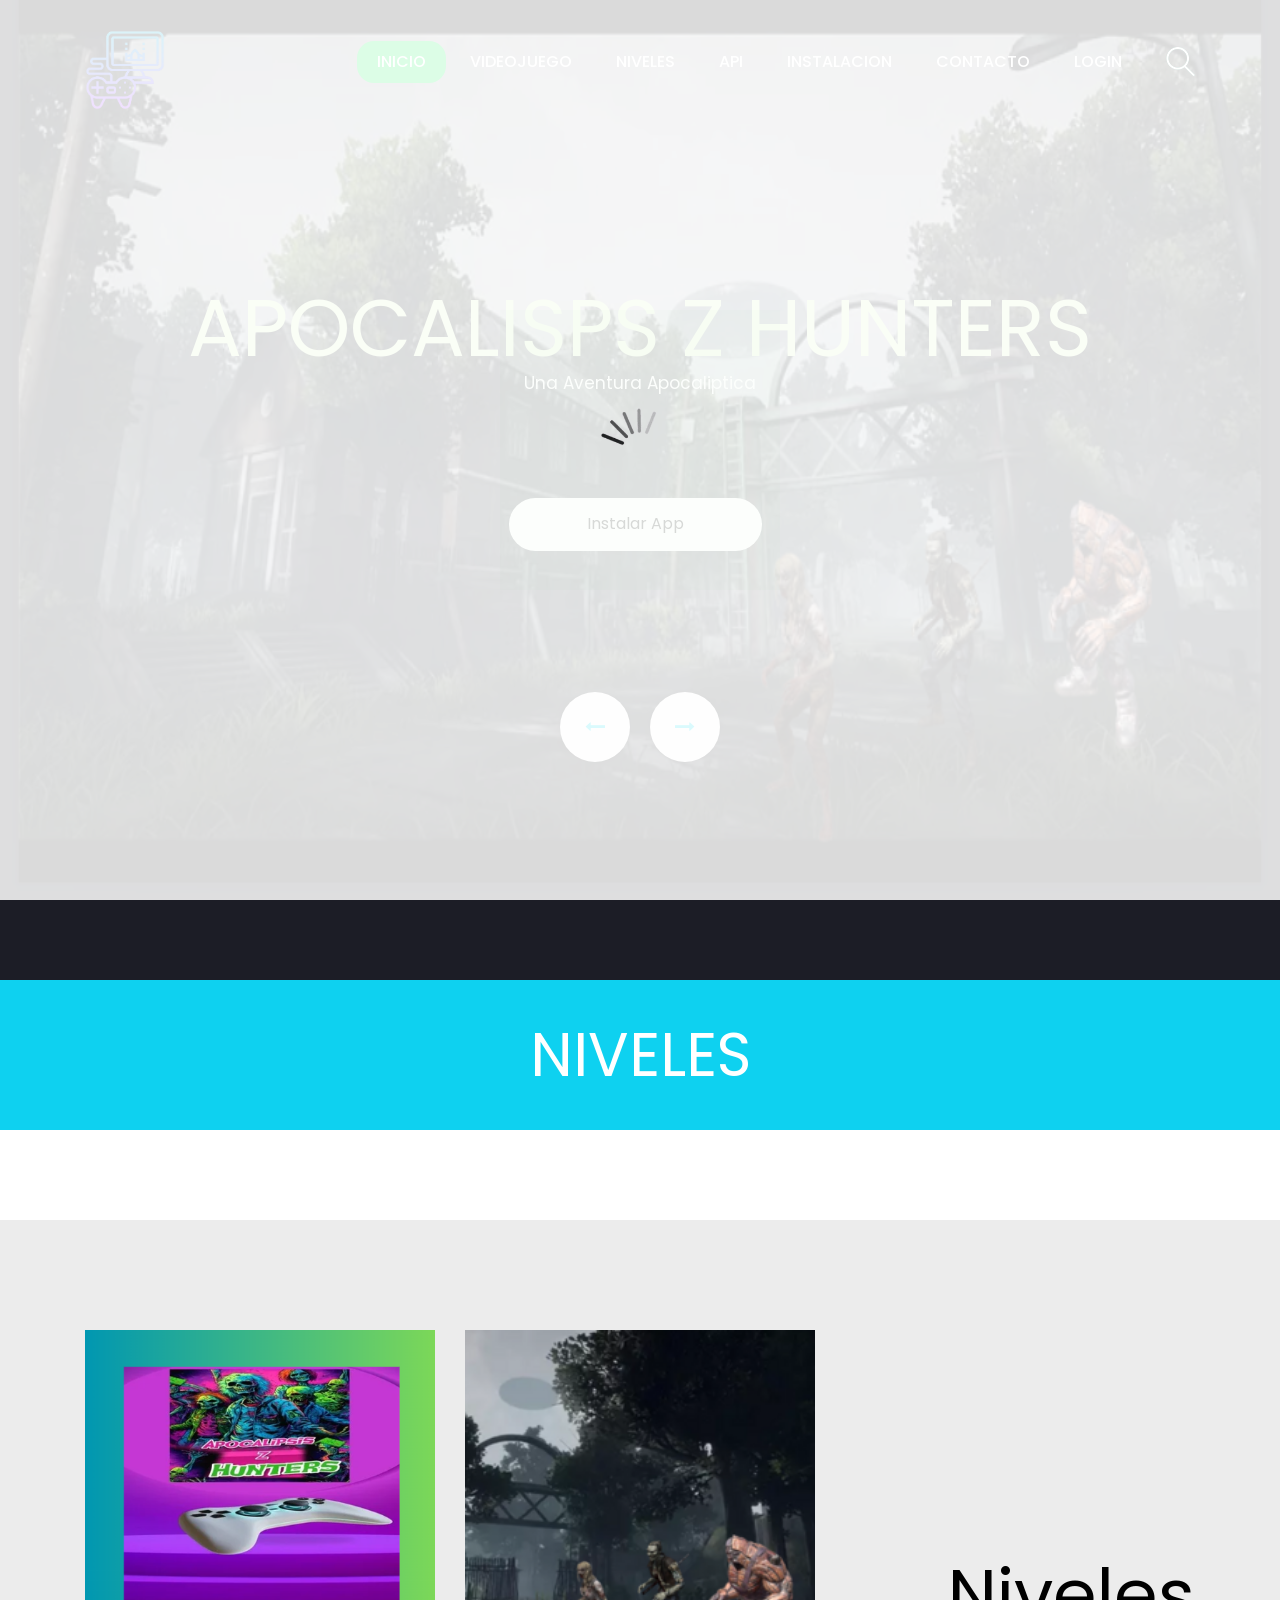
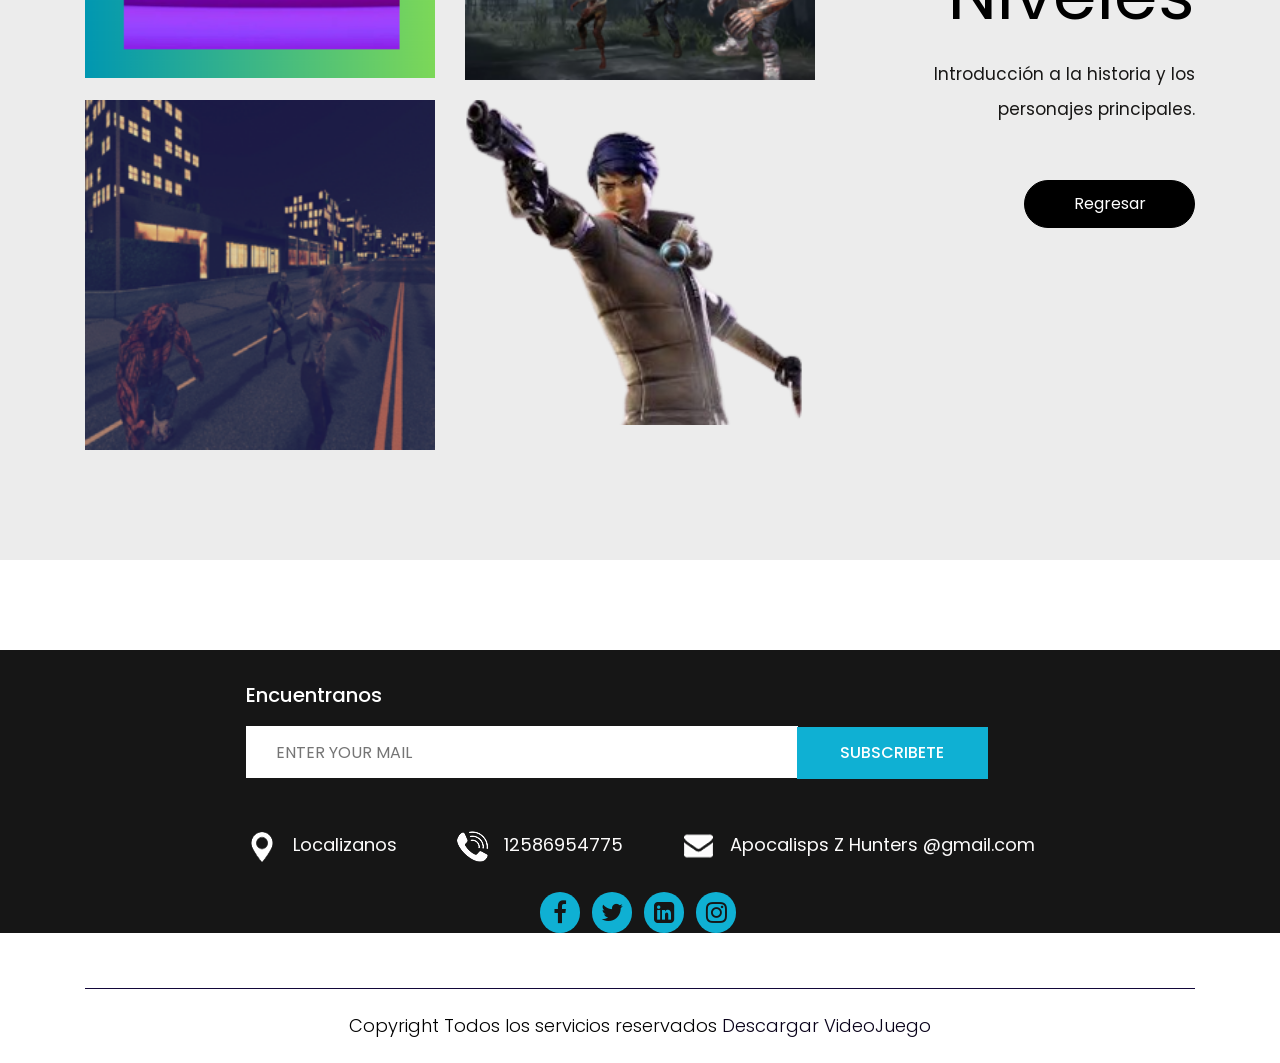
==== commit e30f8a01: "Update gallery.html Imagenes" ====
--- a/gallery.html
+++ b/gallery.html
@@ -229,7 +229,7 @@
         <div class="row">
           <div class="col-xl-6 col-lg-6 col-md-6 col-sm-12 margi_bott">
             <div class="Gallery_img">
-              <figure><img src="images/N.png" alt="#" width="350px" height="350"/></figure>
+              <figure><img src="images/apocalipsis.png" alt="#" width="350px" height="350"/></figure>
             </div>
             <div class="hover_box">
              
@@ -268,7 +268,7 @@
           </div>
           <div class="col-xl-6 col-lg-6 col-md-6 col-sm-12">
             <div class="Gallery_img">
-              <figure><img src="images/it.png" alt="#"/></figure>
+              <figure><img src="images/m.png" alt="#"/></figure>
             </div>
             <div class="hover_box">
              
@@ -368,4 +368,4 @@
 
 </body>
 
-</html>+</html>
